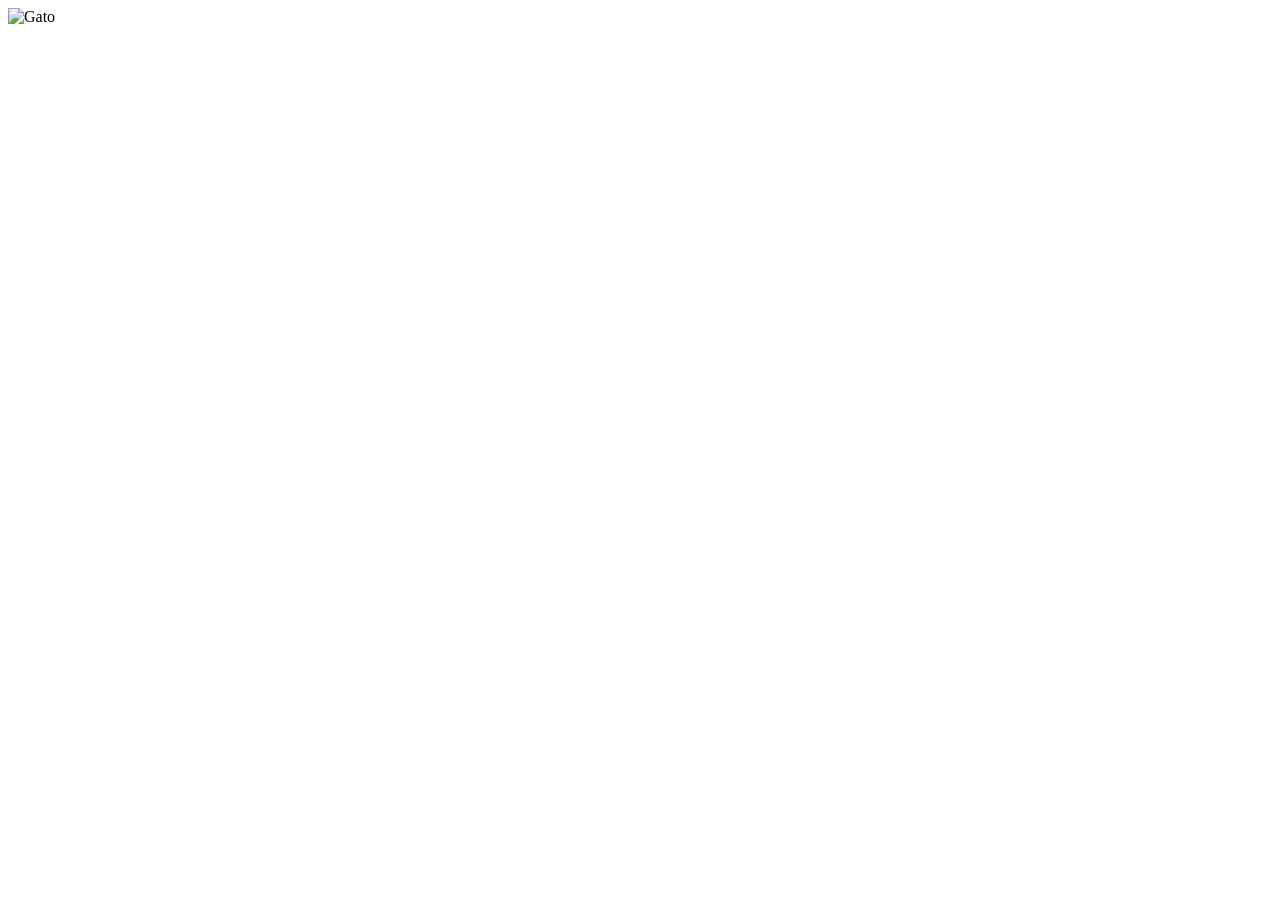
==== domLaboratorio/index.html @ 57b88a08 "Agrego funcion al doom" ====
<!DOCTYPE html>
<html lang="en">
<head>
    <meta charset="UTF-8">
    <meta name="viewport" content="width=device-width, initial-scale=1.0">
    <title>Document</title>
</head>
<body class="container mt-5">
    <div>
        <div class=" container">
            <img src="gato.jpg" alt="Gato" class="img-fluid">
        </div>
    </div>
</body>
</html>
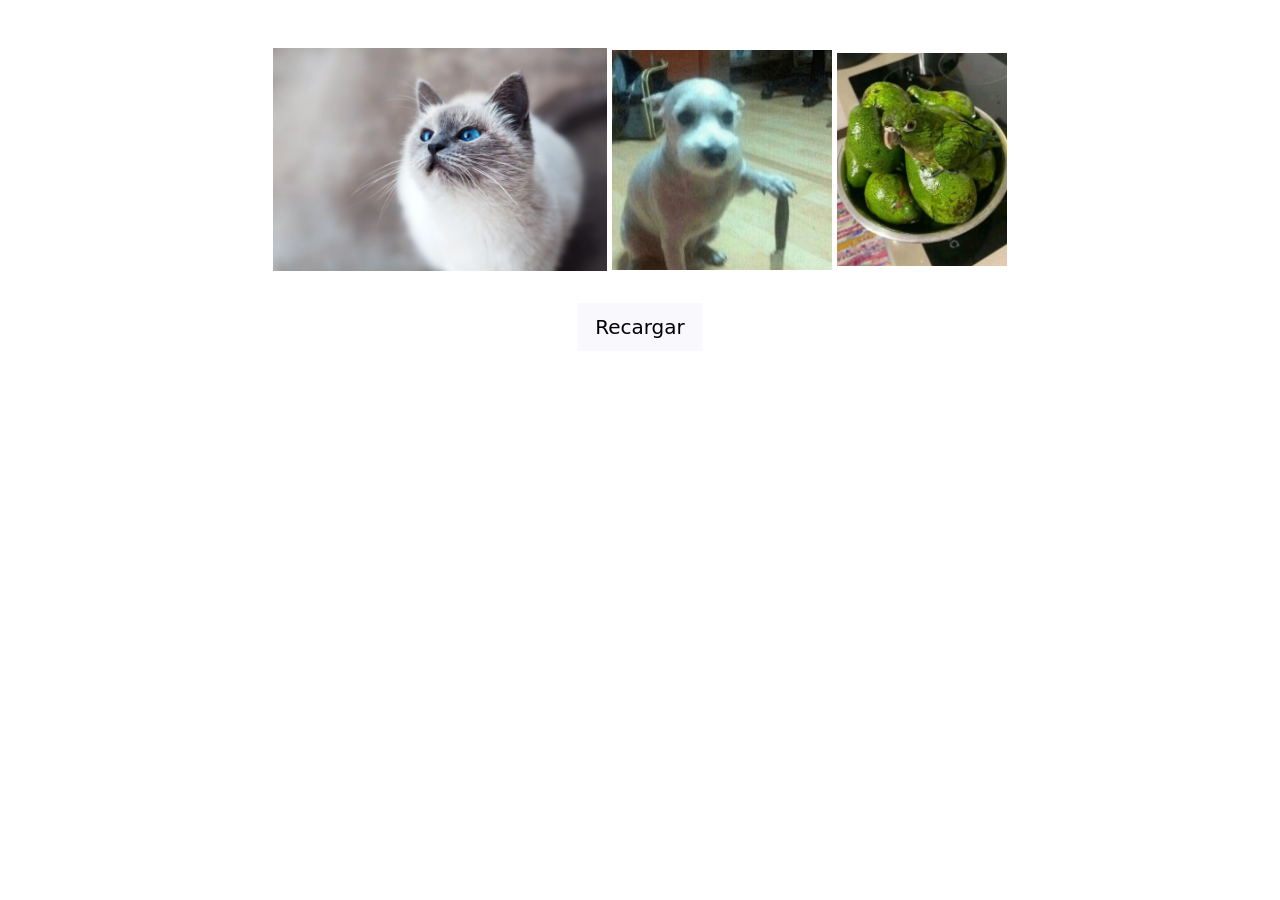
==== commit 86c35eae: "arreglo en la carpeta domLaboratorio" ====
--- a/domLaboratorio/index.html
+++ b/domLaboratorio/index.html
@@ -1,15 +1,37 @@
-<!DOCTYPE html>
+<!doctype html>
 <html lang="en">
-<head>
-    <meta charset="UTF-8">
-    <meta name="viewport" content="width=device-width, initial-scale=1.0">
-    <title>Document</title>
-</head>
-<body class="container mt-5">
-    <div>
-        <div class=" container">
-            <img src="gato.jpg" alt="Gato" class="img-fluid">
-        </div>
-    </div>
-</body>
+	<head>
+		<meta charset="UTF-8" />
+		<meta name="viewport" content="width=device-width, initial-scale=1.0" />
+		<title>PracticaDoom</title>
+		<link href="bootstrap.min.css" rel="stylesheet" />
+	</head>
+	<body class="container mt-5">
+		<div class="row justify-content-center align-items-center">
+			<div class="col-auto text-center">
+				<img
+					src="./img/gato.png"
+					alt="Gato"
+					class="img-fluid"
+					width="30%"
+					height="30%"
+					id="gato" />
+				<img
+					src="./img/perro.png"
+					alt="Perro"
+					class="img-fluid"
+					width="220px"
+					id="perro" />
+				<img
+					src="./img/loro.png"
+					alt="Loro"
+					class="img-fluid"
+					width="170px"
+					id="loro" />
+			</div>
+			<div class="  mt-3 text-center">
+				<button type="button" class="btn btn-lg btn-light mt-3 "  id="recargarButton">Recargar</button>
+			</div>
+		</div>
+	</body>
 </html>
